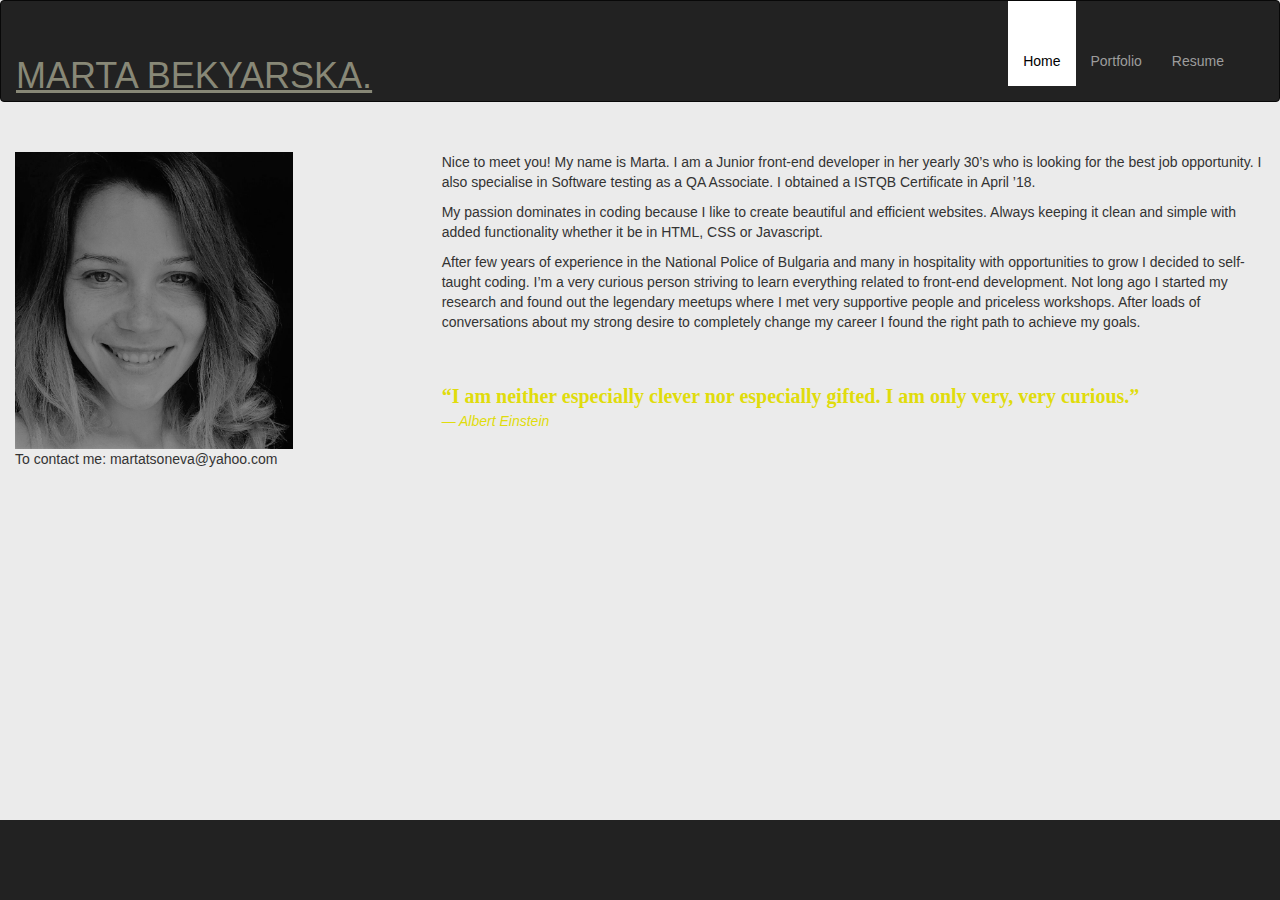
==== index.html @ 5a90fb38 "Position change applied to few elements on the home page" ====
<!DOCTYPE html>
<html>
<meta charset="UTF-8">
<head>
	<title>Welcome</title>
	<link rel="stylesheet" href="https://use.fontawesome.com/releases/v5.1.1/css/all.css" integrity="sha384-O8whS3fhG2OnA5Kas0Y9l3cfpmYjapjI0E4theH4iuMD+pLhbf6JI0jIMfYcK3yZ" crossorigin="anonymous">
	<meta http-equiv="X-UA-Compatible" content="IE=edge">
	<meta name="viewport" content="width=device-width, initial-scale=1">
	<link rel="stylesheet" href="https://maxcdn.bootstrapcdn.com/bootstrap/3.2.0/css/bootstrap.min.css">
	<link rel="stylesheet" type="text/css" href="style.css">
	<link rel="stylesheet" type="text/css" href="home.css">
	<link rel="stylesheet" href="https://maxcdn.bootstrapcdn.com/font-awesome/4.4.0/css/font-awesome.min.css">
	<link rel="stylesheet" href="https://cdnjs.cloudflare.com/ajax/libs/animate.css/3.5.2/animate.min.css">
	<link rel="shortcut icon" href="images/favicon.ico" type="image/x-icon">
	<nav class="navbar navbar-inverse">
		<div class="container-fluid">
			<div class="navbar-header">
				<h1 class="navbar-brand">MARTA BEKYARSKA.</h1>
			</div>
			<ul class="nav navbar-nav navbar-right">
				<li class="active"><a href="index.html">Home</a></li>
				<li><a href="portfolio.html" id="portfolio">Portfolio</a></li>
				<li><a href="CV_Marta Bekyarska_Tech.pdf" target="_blank" id="resume">Resume</a></li>
				<!--<li><a href="contactForm.html" id="contact">Contact</a></li>-->
			</ul>
		</div>
	</nav>
	
</head>
<body>
	<div class="sticker">
		<div class="container-fluid" id="frame">
			<div class="row">
				<div class="col-xs-4">
					<div class="shadow p-3 mb-5 bg-white rounded"></div>
					<img src= "images/me3.jpg" alt="myself" id="photo">
					<p id="email">To contact me: martatsoneva@yahoo.com</p>
				</div>
				<div class="col-xs-8" id="first_para_intro">
					<p>Nice to meet you! My name is Marta. I am a Junior front-end developer in her yearly 30’s who is looking for the best job opportunity. I also specialise in Software testing as a QA Associate. I obtained a ISTQB Certificate in April ’18.</p> 
					<p>My passion dominates in coding because I like to create beautiful and efficient websites. Always keeping it clean and simple with added functionality whether it be in HTML, CSS or Javascript.</p>
					<p id="last_para_intro">After few years of experience in the National Police of Bulgaria and many in hospitality with opportunities to grow I decided to self-taught coding. I’m a very curious person striving to learn everything related to front-end development. Not long ago I started my research and found out the legendary meetups where I met very supportive people and priceless workshops. After loads of conversations about my strong desire to completely change my career I found the right path to achieve my goals.</p> 

					<q>I am neither especially clever nor especially gifted. I am only very, very curious.</q><br>

					<p class="author">― Albert Einstein</p>

				</div>
			</div>
		</div>
	</div>

	<footer class="footer">
		<span class="links">
			<a href="https://github.com/MartaBekyarska" target="_blank"><i class="fab fa-github" id="github"></i></a>
			<a href="https://www.linkedin.com/in/marta-bekyarska-4280b7137/" target="_blank"><i class="fab fa-linkedin" id="linkedin"></i></a>
		</span>
	</footer>

</body>
</html>
---- style.css ----
body {
	/*background-image: url("images/tube.jpg");*/
	background-color: rgb(235, 235, 235);
	background-size: cover;
	background-repeat: no-repeat;
	font-family: Arial, Helvetica;
}

.navbar-brand {
	
	text-align: left;
	font-size: 25px;
	font-family: Georgia, Arial;
}


.nav {
	padding-top: 0px;
	padding-right: 40px;
	padding-left: 40px;

}

.navbar-inverse .navbar-nav>.active>a, 
.navbar-inverse .navbar-nav>.active>a:hover, 
.navbar-inverse .navbar-nav>.active>a:focus {
	padding-top: 50px;
	color: black;
	background-color: white;
}

.navbar-inverse .navbar-nav>li>a {
	padding-top: 50px;

}

.navbar-inverse .navbar-brand {
	color: #887;
	height: 100px;
	padding-bottom: 5px;
	padding-top: 55px;
	margin-top: 0px;
	margin-bottom: 0px;
	font-size: 36px;
	line-height: 40px;
	text-decoration: underline;
}

p {
	font-family: Georgia, sans-serif;
}

#github{
	color: black;
	font-size: 40px;
	padding-right: 10px;
}

#github:hover{
	opacity: 0.5;
}

#linkedin:hover{
	opacity: 0.5;
}

#linkedin {
	color: #0274B3;
	font-size: 40px;
	padding-left: 10px;

}
.links {
	display: block;
	justify-content: center;
	text-align: center;
	padding-top: 20px;
}

.footer  {
	background-color: #222;
	vertical-align: center;
	position: absolute;
	left: 0; 
	right: 0; 
	bottom: 0;
	height: 80px;
}
---- home.css ----
#home:hover {
	background-color: #fff;
}

#portfolio:hover {
	background-color: #000;
	color: black;
}

#resume:hover {
	background-color: #fff;
	color: white;
}
#contact:hover {
	background-color: #fff;
	color: black;
}
img {	
	margin-left: 0;
	margin-right: auto;
	margin-top: 30px;
	height: auto;
	width: 70%;
	/*box-shadow: 10px 10px 5px grey;*/
}
#first_para_intro {
	margin-top: 30px;
}
#last_para_intro {
	margin-bottom: 50px;
}
q {
	font-family: "Times", "Arial", sans-serif;
	font-size: 20px;
	font-weight: bold;
	color: #e0dc0b;

}

.author {
	font-style: italic;
	color: #e0dc0b;
}
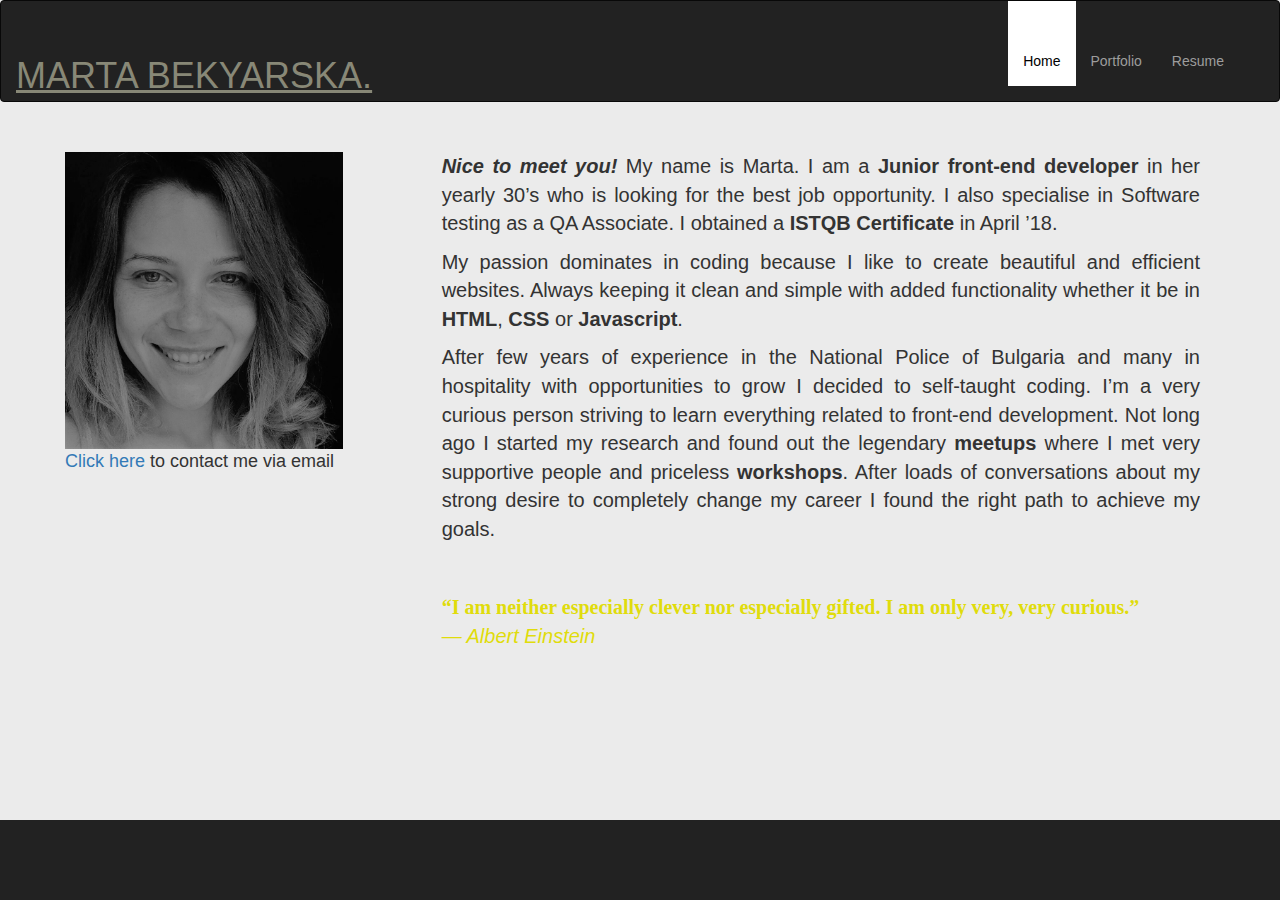
==== commit 17de4ce6: "Email address linked;Footer sticked to bottom" ====
--- a/index.html
+++ b/index.html
@@ -34,12 +34,12 @@
 				<div class="col-xs-4">
 					<div class="shadow p-3 mb-5 bg-white rounded"></div>
 					<img src= "images/me3.jpg" alt="myself" id="photo">
-					<p id="email">To contact me: martatsoneva@yahoo.com</p>
+					<p id="email"><a href="mailto:martatsoneva@yahoo.com">Click here</a> to contact me via email</p>
 				</div>
 				<div class="col-xs-8" id="first_para_intro">
-					<p>Nice to meet you! My name is Marta. I am a Junior front-end developer in her yearly 30’s who is looking for the best job opportunity. I also specialise in Software testing as a QA Associate. I obtained a ISTQB Certificate in April ’18.</p> 
-					<p>My passion dominates in coding because I like to create beautiful and efficient websites. Always keeping it clean and simple with added functionality whether it be in HTML, CSS or Javascript.</p>
-					<p id="last_para_intro">After few years of experience in the National Police of Bulgaria and many in hospitality with opportunities to grow I decided to self-taught coding. I’m a very curious person striving to learn everything related to front-end development. Not long ago I started my research and found out the legendary meetups where I met very supportive people and priceless workshops. After loads of conversations about my strong desire to completely change my career I found the right path to achieve my goals.</p> 
+					<p><span style="font-weight:bold;font-style:italic">Nice to meet you!</span> My name is Marta. I am a <span style="font-weight:bold">Junior front-end developer</span> in her yearly 30’s who is looking for the best job opportunity. I also specialise in Software testing as a QA Associate. I obtained a <span style="font-weight:bold">ISTQB Certificate</span> in April ’18.</p> 
+					<p>My passion dominates in coding because I like to create beautiful and efficient websites. Always keeping it clean and simple with added functionality whether it be in <span style="font-weight:bold">HTML</span>, <span style="font-weight:bold">CSS</span> or <span style="font-weight:bold">Javascript</span>.</p>
+					<p id="last_para_intro">After few years of experience in the National Police of Bulgaria and many in hospitality with opportunities to grow I decided to self-taught coding. I’m a very curious person striving to learn everything related to front-end development. Not long ago I started my research and found out the legendary <span style="font-weight:bold">meetups</span> where I met very supportive people and priceless <span style="font-weight:bold">workshops</span>. After loads of conversations about my strong desire to completely change my career I found the right path to achieve my goals.</p> 
 
 					<q>I am neither especially clever nor especially gifted. I am only very, very curious.</q><br>
 
--- a/style.css
+++ b/style.css
@@ -1,3 +1,8 @@
+html{
+  position:relative; 
+  min-height: 100%;
+}
+
 body {
 	/*background-image: url("images/tube.jpg");*/
 	background-color: rgb(235, 235, 235);
@@ -76,15 +81,17 @@
 	text-align: center;
 	padding-top: 20px;
 }
-
+.sticker {
+	padding-bottom: 100px;
+}
 .footer  {
 	background-color: #222;
-	vertical-align: center;
 	position: absolute;
 	left: 0; 
 	right: 0; 
 	bottom: 0;
 	height: 80px;
+
 }
 
 
--- a/home.css
+++ b/home.css
@@ -4,27 +4,34 @@
 
 #portfolio:hover {
 	background-color: #000;
-	color: black;
+	color: white;
 }
 
 #resume:hover {
 	background-color: #fff;
+	color: black;
+}
+#contact:hover {
+	background-color: #000;
 	color: white;
 }
-#contact:hover {
-	background-color: #fff;
-	color: black;
-}
 img {	
-	margin-left: 0;
+	margin-left: 50px;
 	margin-right: auto;
 	margin-top: 30px;
 	height: auto;
 	width: 70%;
 	/*box-shadow: 10px 10px 5px grey;*/
 }
+#email {
+	margin-left: 50px;
+	font-size: 18px;
+}
 #first_para_intro {
 	margin-top: 30px;
+	padding-right: 80px;
+	font-size: 20px;
+	text-align: justify;
 }
 #last_para_intro {
 	margin-bottom: 50px;
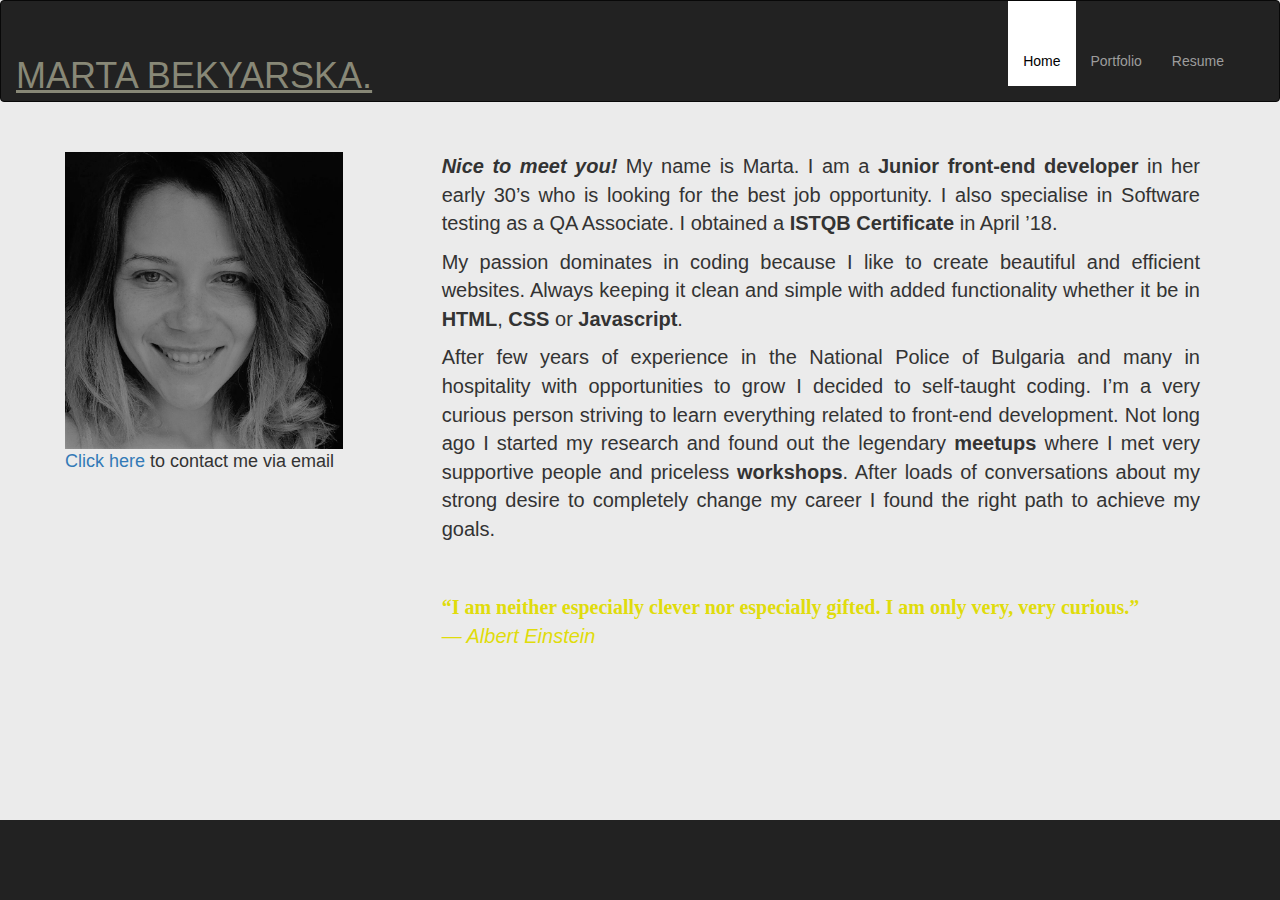
==== commit 2c29cc74: "Spelling corrected" ====
--- a/index.html
+++ b/index.html
@@ -37,7 +37,7 @@
 					<p id="email"><a href="mailto:martatsoneva@yahoo.com">Click here</a> to contact me via email</p>
 				</div>
 				<div class="col-xs-8" id="first_para_intro">
-					<p><span style="font-weight:bold;font-style:italic">Nice to meet you!</span> My name is Marta. I am a <span style="font-weight:bold">Junior front-end developer</span> in her yearly 30’s who is looking for the best job opportunity. I also specialise in Software testing as a QA Associate. I obtained a <span style="font-weight:bold">ISTQB Certificate</span> in April ’18.</p> 
+					<p><span style="font-weight:bold;font-style:italic">Nice to meet you!</span> My name is Marta. I am a <span style="font-weight:bold">Junior front-end developer</span> in her early 30’s who is looking for the best job opportunity. I also specialise in Software testing as a QA Associate. I obtained a <span style="font-weight:bold">ISTQB Certificate</span> in April ’18.</p> 
 					<p>My passion dominates in coding because I like to create beautiful and efficient websites. Always keeping it clean and simple with added functionality whether it be in <span style="font-weight:bold">HTML</span>, <span style="font-weight:bold">CSS</span> or <span style="font-weight:bold">Javascript</span>.</p>
 					<p id="last_para_intro">After few years of experience in the National Police of Bulgaria and many in hospitality with opportunities to grow I decided to self-taught coding. I’m a very curious person striving to learn everything related to front-end development. Not long ago I started my research and found out the legendary <span style="font-weight:bold">meetups</span> where I met very supportive people and priceless <span style="font-weight:bold">workshops</span>. After loads of conversations about my strong desire to completely change my career I found the right path to achieve my goals.</p> 
 
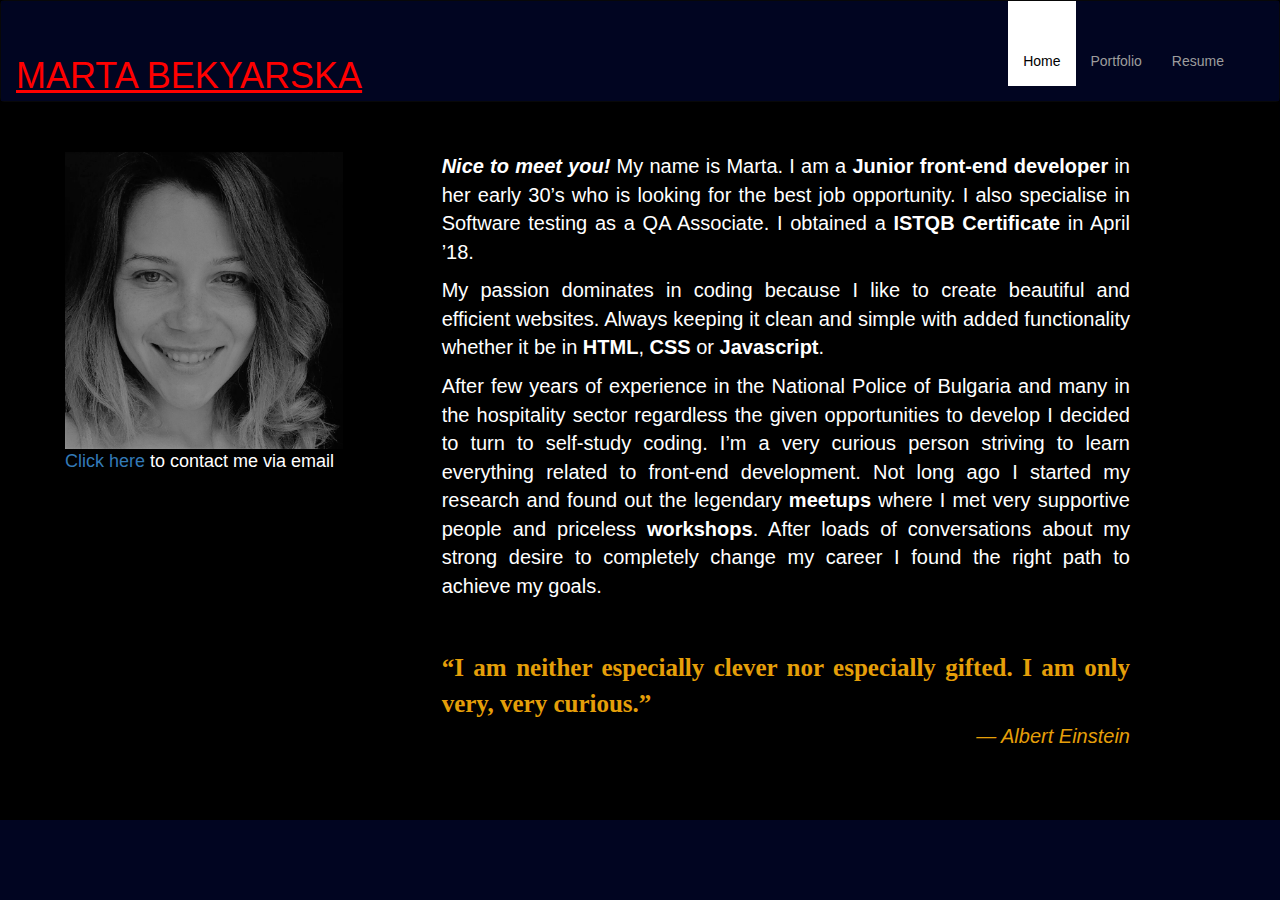
==== commit 4594772d: "Colours changed" ====
--- a/index.html
+++ b/index.html
@@ -1,8 +1,8 @@
 <!DOCTYPE html>
 <html>
 <meta charset="UTF-8">
-<head>
-	<title>Welcome</title>
+<meta name="viewport" content="width=device-width, initial-scale=1.0">
+
 	<link rel="stylesheet" href="https://use.fontawesome.com/releases/v5.1.1/css/all.css" integrity="sha384-O8whS3fhG2OnA5Kas0Y9l3cfpmYjapjI0E4theH4iuMD+pLhbf6JI0jIMfYcK3yZ" crossorigin="anonymous">
 	<meta http-equiv="X-UA-Compatible" content="IE=edge">
 	<meta name="viewport" content="width=device-width, initial-scale=1">
@@ -12,10 +12,12 @@
 	<link rel="stylesheet" href="https://maxcdn.bootstrapcdn.com/font-awesome/4.4.0/css/font-awesome.min.css">
 	<link rel="stylesheet" href="https://cdnjs.cloudflare.com/ajax/libs/animate.css/3.5.2/animate.min.css">
 	<link rel="shortcut icon" href="images/favicon.ico" type="image/x-icon">
+	<head>
+	<title>Welcome</title>
 	<nav class="navbar navbar-inverse">
-		<div class="container-fluid">
+		<div class="container-fluid" id="navigation">
 			<div class="navbar-header">
-				<h1 class="navbar-brand">MARTA BEKYARSKA.</h1>
+				<h1 class="navbar-brand">MARTA BEKYARSKA</h1>
 			</div>
 			<ul class="nav navbar-nav navbar-right">
 				<li class="active"><a href="index.html">Home</a></li>
@@ -34,12 +36,12 @@
 				<div class="col-xs-4">
 					<div class="shadow p-3 mb-5 bg-white rounded"></div>
 					<img src= "images/me3.jpg" alt="myself" id="photo">
-					<p id="email"><a href="mailto:martatsoneva@yahoo.com">Click here</a> to contact me via email</p>
+					<p id="email"><a href="mailto:martatsoneva@yahoo.com">Click here</a><span style="color: white"> to contact me via email</span></p>
 				</div>
 				<div class="col-xs-8" id="first_para_intro">
 					<p><span style="font-weight:bold;font-style:italic">Nice to meet you!</span> My name is Marta. I am a <span style="font-weight:bold">Junior front-end developer</span> in her early 30’s who is looking for the best job opportunity. I also specialise in Software testing as a QA Associate. I obtained a <span style="font-weight:bold">ISTQB Certificate</span> in April ’18.</p> 
 					<p>My passion dominates in coding because I like to create beautiful and efficient websites. Always keeping it clean and simple with added functionality whether it be in <span style="font-weight:bold">HTML</span>, <span style="font-weight:bold">CSS</span> or <span style="font-weight:bold">Javascript</span>.</p>
-					<p id="last_para_intro">After few years of experience in the National Police of Bulgaria and many in hospitality with opportunities to grow I decided to self-taught coding. I’m a very curious person striving to learn everything related to front-end development. Not long ago I started my research and found out the legendary <span style="font-weight:bold">meetups</span> where I met very supportive people and priceless <span style="font-weight:bold">workshops</span>. After loads of conversations about my strong desire to completely change my career I found the right path to achieve my goals.</p> 
+					<p id="last_para_intro">After few years of experience in the National Police of Bulgaria and many in the hospitality sector regardless the given opportunities to develop I decided to turn to self-study coding. I’m a very curious person striving to learn everything related to front-end development. Not long ago I started my research and found out the legendary <span style="font-weight:bold">meetups</span> where I met very supportive people and priceless <span style="font-weight:bold">workshops</span>. After loads of conversations about my strong desire to completely change my career I found the right path to achieve my goals.</p> 
 
 					<q>I am neither especially clever nor especially gifted. I am only very, very curious.</q><br>
 
--- a/style.css
+++ b/style.css
@@ -5,17 +5,20 @@
 
 body {
 	/*background-image: url("images/tube.jpg");*/
-	background-color: rgb(235, 235, 235);
+	background-color: black;
 	background-size: cover;
-	background-repeat: no-repeat;
+	/*background-repeat: no-repeat;*/
 	font-family: Arial, Helvetica;
 }
-
+#navigation {
+	background-color: #010521;
+}
 .navbar-brand {
 	
 	text-align: left;
 	font-size: 25px;
 	font-family: Georgia, Arial;
+	background-color: #010521;
 }
 
 
@@ -23,6 +26,7 @@
 	padding-top: 0px;
 	padding-right: 40px;
 	padding-left: 40px;
+
 
 }
 
@@ -36,11 +40,12 @@
 
 .navbar-inverse .navbar-nav>li>a {
 	padding-top: 50px;
+	background-color: #010521;
 
 }
 
 .navbar-inverse .navbar-brand {
-	color: #887;
+	color: red;
 	height: 100px;
 	padding-bottom: 5px;
 	padding-top: 55px;
@@ -49,6 +54,7 @@
 	font-size: 36px;
 	line-height: 40px;
 	text-decoration: underline;
+	background-color: #010521;
 }
 
 p {
@@ -85,7 +91,7 @@
 	padding-bottom: 100px;
 }
 .footer  {
-	background-color: #222;
+	background-color: #010521;
 	position: absolute;
 	left: 0; 
 	right: 0; 
--- a/home.css
+++ b/home.css
@@ -29,22 +29,24 @@
 }
 #first_para_intro {
 	margin-top: 30px;
-	padding-right: 80px;
+	padding-right: 150px;
 	font-size: 20px;
 	text-align: justify;
+	color: white;
 }
 #last_para_intro {
 	margin-bottom: 50px;
 }
 q {
 	font-family: "Times", "Arial", sans-serif;
-	font-size: 20px;
+	font-size: 25px;
 	font-weight: bold;
-	color: #e0dc0b;
+	color: #e59f09;
 
 }
 
 .author {
 	font-style: italic;
-	color: #e0dc0b;
+	color: #e59f09;
+	text-align: right;
 }
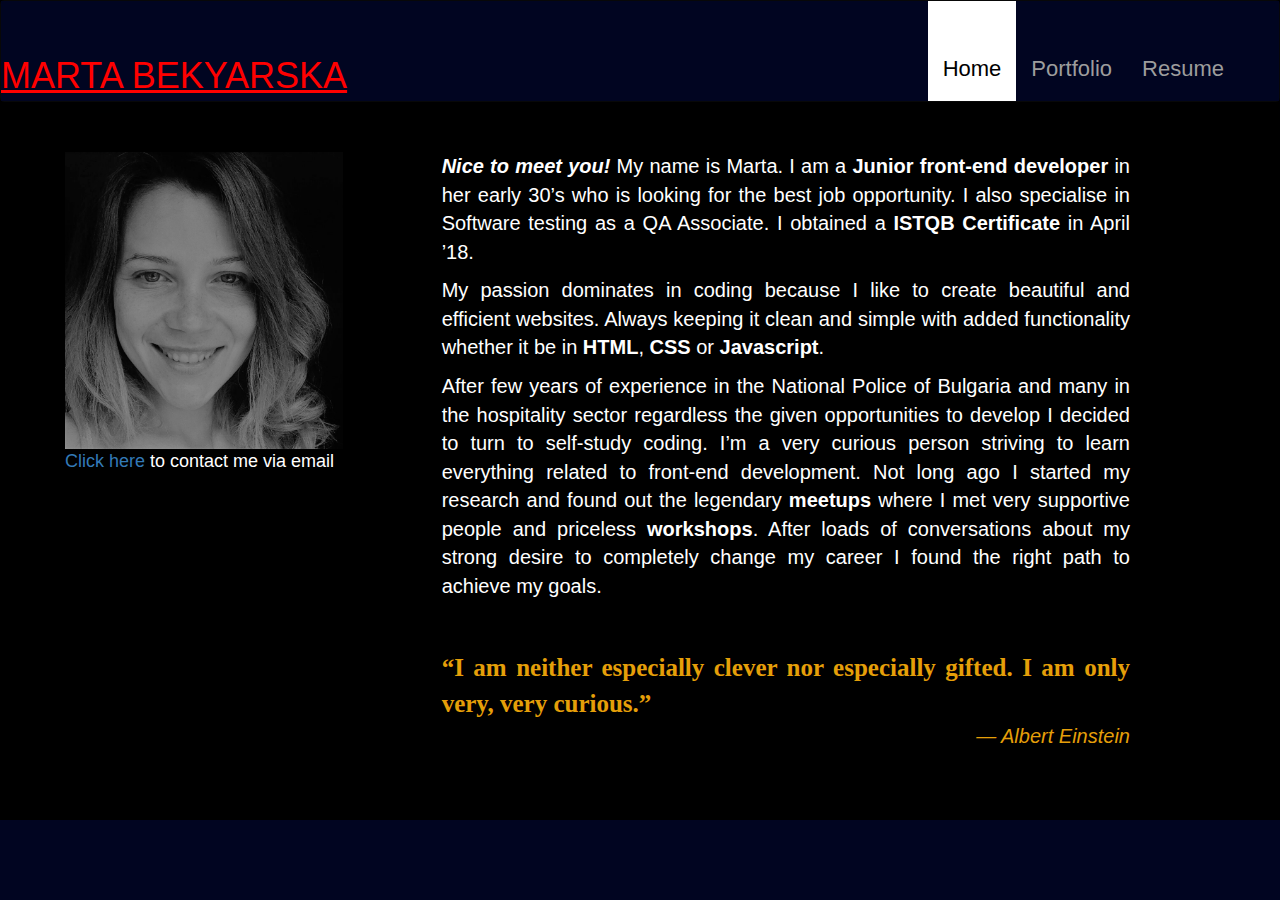
==== commit 463c7b5e: "Responsive design applied" ====
--- a/index.html
+++ b/index.html
@@ -1,5 +1,6 @@
 <!DOCTYPE html>
 <html>
+<head>
 <meta charset="UTF-8">
 <meta name="viewport" content="width=device-width, initial-scale=1.0">
 
@@ -12,7 +13,7 @@
 	<link rel="stylesheet" href="https://maxcdn.bootstrapcdn.com/font-awesome/4.4.0/css/font-awesome.min.css">
 	<link rel="stylesheet" href="https://cdnjs.cloudflare.com/ajax/libs/animate.css/3.5.2/animate.min.css">
 	<link rel="shortcut icon" href="images/favicon.ico" type="image/x-icon">
-	<head>
+	
 	<title>Welcome</title>
 	<nav class="navbar navbar-inverse">
 		<div class="container-fluid" id="navigation">
--- a/style.css
+++ b/style.css
@@ -7,7 +7,7 @@
 	/*background-image: url("images/tube.jpg");*/
 	background-color: black;
 	background-size: cover;
-	/*background-repeat: no-repeat;*/
+	background-repeat: no-repeat;
 	font-family: Arial, Helvetica;
 }
 #navigation {
@@ -23,11 +23,7 @@
 
 
 .nav {
-	padding-top: 0px;
-	padding-right: 40px;
-	padding-left: 40px;
-
-
+	padding: 0px 40px 0 40px;
 }
 
 .navbar-inverse .navbar-nav>.active>a, 
@@ -41,14 +37,15 @@
 .navbar-inverse .navbar-nav>li>a {
 	padding-top: 50px;
 	background-color: #010521;
+	font-size: 22px;
+	line-height: 35px;
 
 }
 
 .navbar-inverse .navbar-brand {
 	color: red;
 	height: 100px;
-	padding-bottom: 5px;
-	padding-top: 55px;
+	padding: 55px 0px 5px 0px;
 	margin-top: 0px;
 	margin-bottom: 0px;
 	font-size: 36px;
@@ -62,9 +59,9 @@
 }
 
 #github{
-	color: black;
+	color: white;
 	font-size: 40px;
-	padding-right: 10px;
+	padding: 0px 10px 0px 0px;
 }
 
 #github:hover{
@@ -99,9 +96,23 @@
 	height: 80px;
 
 }
+@media (max-width: 500px) {
+	.navbar-brand {
+		font-size: 13px;
+	}
+	.navbar-inverse .navbar-brand {
+	font-size: 18px;
+}
+	.nav {
+		display: block;
+		padding: 5px;
+	}
+	.navbar-inverse .navbar-nav>li>a {
+		font-size: 12px;
+	}
+}
 
 
 
 
 
-
--- a/home.css
+++ b/home.css
@@ -36,6 +36,7 @@
 }
 #last_para_intro {
 	margin-bottom: 50px;
+	font-size: 20px;
 }
 q {
 	font-family: "Times", "Arial", sans-serif;
@@ -50,3 +51,18 @@
 	color: #e59f09;
 	text-align: right;
 }
+
+@media (max-width: 500px) {
+	img {
+		width: 35%;
+	}
+	#first_para_intro {
+		font-size: 10px;
+	}
+	#last_para_intro {
+		font-size: 10px;
+	}
+	q {
+		font-size: 13px;
+	}
+}
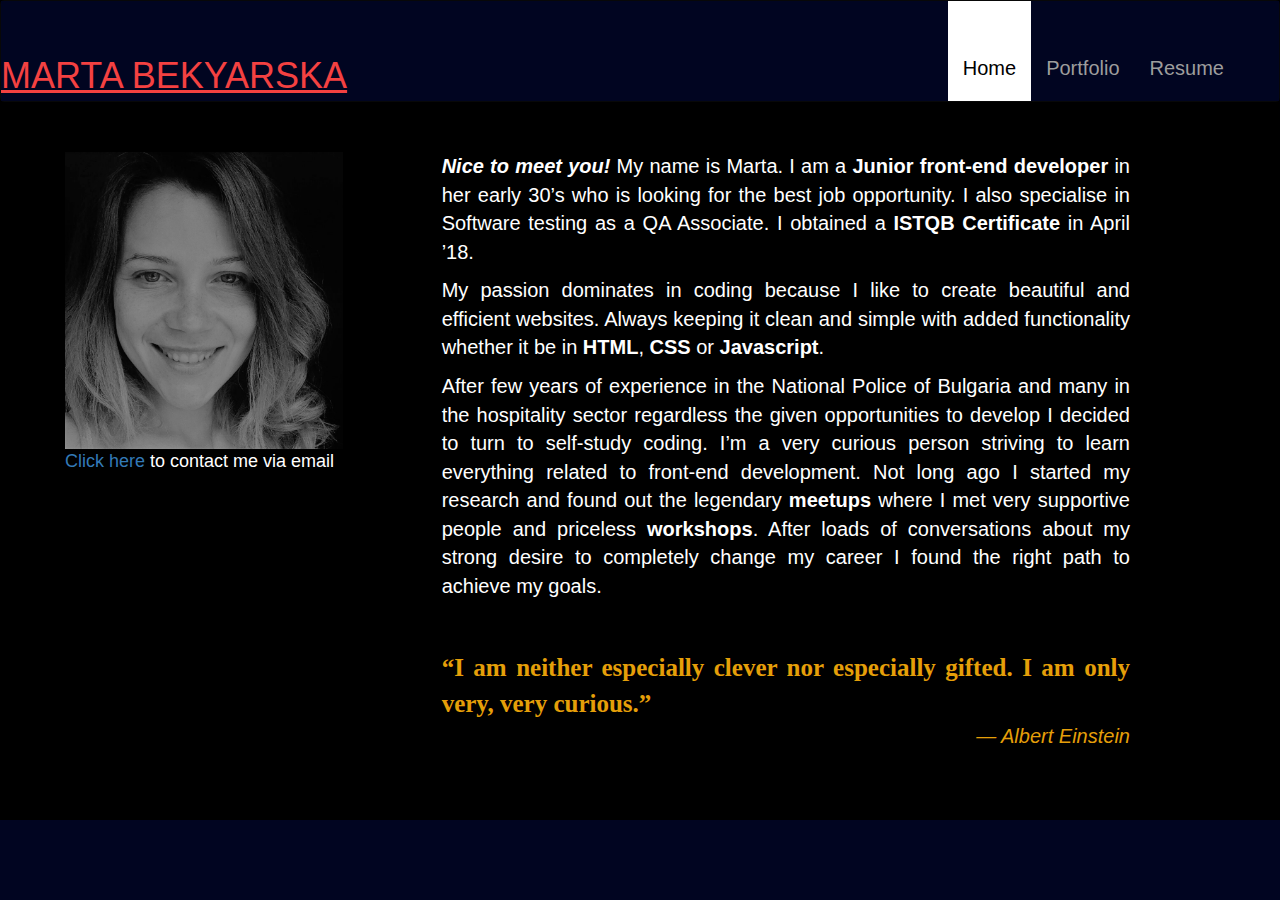
==== commit 7b338825: "Colour for logo changed;Font-size of nav buttons changed" ====
--- a/index.html
+++ b/index.html
@@ -40,9 +40,10 @@
 					<p id="email"><a href="mailto:martatsoneva@yahoo.com">Click here</a><span style="color: white"> to contact me via email</span></p>
 				</div>
 				<div class="col-xs-8" id="first_para_intro">
+					<article>
 					<p><span style="font-weight:bold;font-style:italic">Nice to meet you!</span> My name is Marta. I am a <span style="font-weight:bold">Junior front-end developer</span> in her early 30’s who is looking for the best job opportunity. I also specialise in Software testing as a QA Associate. I obtained a <span style="font-weight:bold">ISTQB Certificate</span> in April ’18.</p> 
 					<p>My passion dominates in coding because I like to create beautiful and efficient websites. Always keeping it clean and simple with added functionality whether it be in <span style="font-weight:bold">HTML</span>, <span style="font-weight:bold">CSS</span> or <span style="font-weight:bold">Javascript</span>.</p>
-					<p id="last_para_intro">After few years of experience in the National Police of Bulgaria and many in the hospitality sector regardless the given opportunities to develop I decided to turn to self-study coding. I’m a very curious person striving to learn everything related to front-end development. Not long ago I started my research and found out the legendary <span style="font-weight:bold">meetups</span> where I met very supportive people and priceless <span style="font-weight:bold">workshops</span>. After loads of conversations about my strong desire to completely change my career I found the right path to achieve my goals.</p> 
+					<p id="last_para_intro">After few years of experience in the National Police of Bulgaria and many in the hospitality sector regardless the given opportunities to develop I decided to turn to self-study coding. I’m a very curious person striving to learn everything related to front-end development. Not long ago I started my research and found out the legendary <span style="font-weight:bold">meetups</span> where I met very supportive people and priceless <span style="font-weight:bold">workshops</span>. After loads of conversations about my strong desire to completely change my career I found the right path to achieve my goals.</p></article>
 
 					<q>I am neither especially clever nor especially gifted. I am only very, very curious.</q><br>
 
--- a/style.css
+++ b/style.css
@@ -37,13 +37,13 @@
 .navbar-inverse .navbar-nav>li>a {
 	padding-top: 50px;
 	background-color: #010521;
-	font-size: 22px;
+	font-size: 20px;
 	line-height: 35px;
 
 }
 
 .navbar-inverse .navbar-brand {
-	color: red;
+	color: #f44141;
 	height: 100px;
 	padding: 55px 0px 5px 0px;
 	margin-top: 0px;
@@ -110,6 +110,9 @@
 	.navbar-inverse .navbar-nav>li>a {
 		font-size: 12px;
 	}
+	#navigation {
+		display: block;
+	}
 }
 
 
--- a/home.css
+++ b/home.css
@@ -56,6 +56,7 @@
 	img {
 		width: 35%;
 	}
+
 	#first_para_intro {
 		font-size: 10px;
 	}
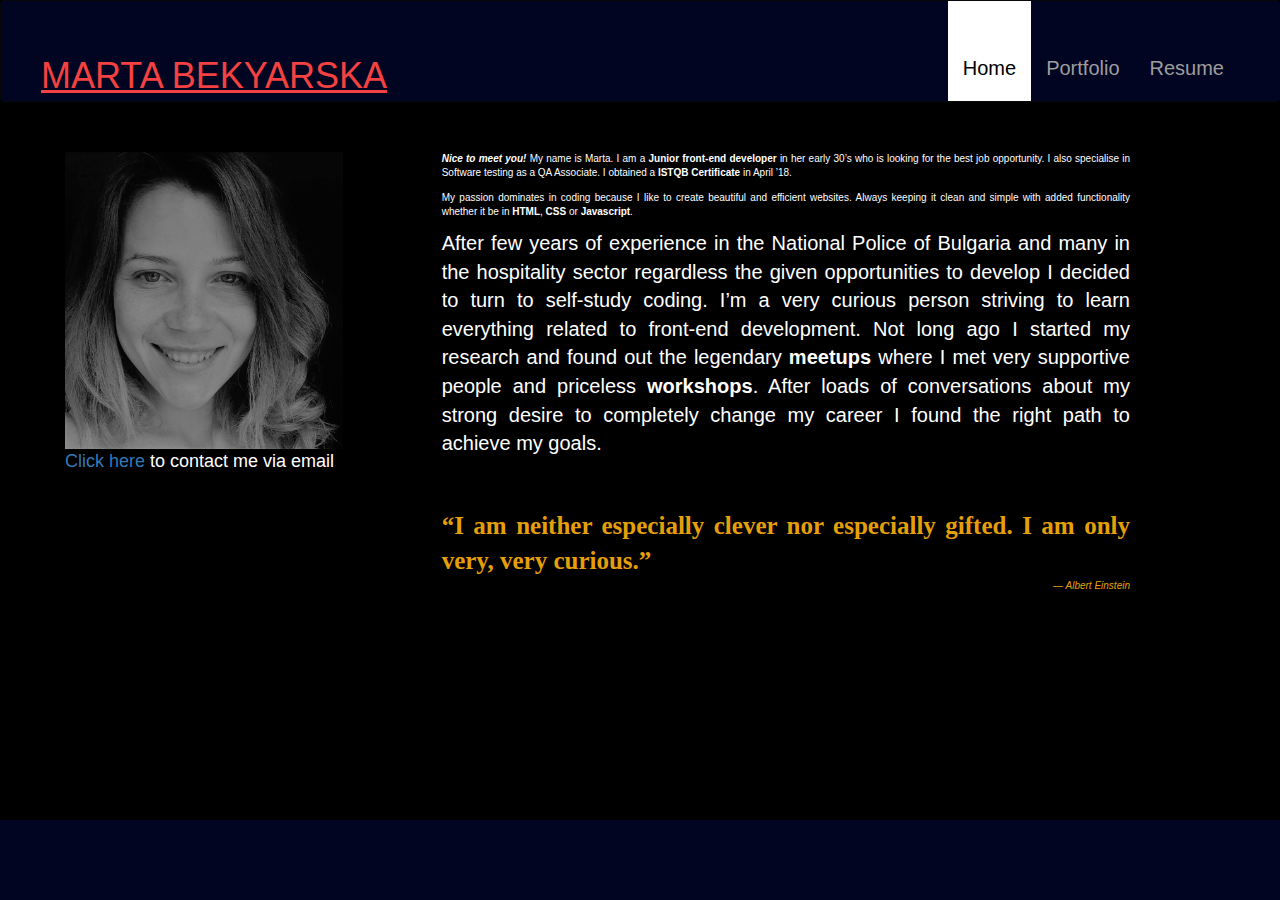
==== commit 09480e5d: "google verification added" ====
--- a/index.html
+++ b/index.html
@@ -1,9 +1,8 @@
 <!DOCTYPE html>
 <html>
 <head>
-<meta charset="UTF-8">
-<meta name="viewport" content="width=device-width, initial-scale=1.0">
-
+	<meta charset="UTF-8">
+	<meta name="viewport" content="width=device-width, initial-scale=1.0">
 	<link rel="stylesheet" href="https://use.fontawesome.com/releases/v5.1.1/css/all.css" integrity="sha384-O8whS3fhG2OnA5Kas0Y9l3cfpmYjapjI0E4theH4iuMD+pLhbf6JI0jIMfYcK3yZ" crossorigin="anonymous">
 	<meta http-equiv="X-UA-Compatible" content="IE=edge">
 	<meta name="viewport" content="width=device-width, initial-scale=1">
@@ -13,23 +12,23 @@
 	<link rel="stylesheet" href="https://maxcdn.bootstrapcdn.com/font-awesome/4.4.0/css/font-awesome.min.css">
 	<link rel="stylesheet" href="https://cdnjs.cloudflare.com/ajax/libs/animate.css/3.5.2/animate.min.css">
 	<link rel="shortcut icon" href="images/favicon.ico" type="image/x-icon">
-	
 	<title>Welcome</title>
+</head>
+<header>
 	<nav class="navbar navbar-inverse">
 		<div class="container-fluid" id="navigation">
 			<div class="navbar-header">
 				<h1 class="navbar-brand">MARTA BEKYARSKA</h1>
 			</div>
 			<ul class="nav navbar-nav navbar-right">
-				<li class="active"><a href="index.html">Home</a></li>
+				<li class="active"><a href="index.html" id="home">Home</a></li>
 				<li><a href="portfolio.html" id="portfolio">Portfolio</a></li>
 				<li><a href="CV_Marta Bekyarska_Tech.pdf" target="_blank" id="resume">Resume</a></li>
 				<!--<li><a href="contactForm.html" id="contact">Contact</a></li>-->
 			</ul>
 		</div>
 	</nav>
-	
-</head>
+</header>
 <body>
 	<div class="sticker">
 		<div class="container-fluid" id="frame">
@@ -37,29 +36,28 @@
 				<div class="col-xs-4">
 					<div class="shadow p-3 mb-5 bg-white rounded"></div>
 					<img src= "images/me3.jpg" alt="myself" id="photo">
+					<div class="to-contact">
 					<p id="email"><a href="mailto:martatsoneva@yahoo.com">Click here</a><span style="color: white"> to contact me via email</span></p>
+				</div>
 				</div>
 				<div class="col-xs-8" id="first_para_intro">
 					<article>
-					<p><span style="font-weight:bold;font-style:italic">Nice to meet you!</span> My name is Marta. I am a <span style="font-weight:bold">Junior front-end developer</span> in her early 30’s who is looking for the best job opportunity. I also specialise in Software testing as a QA Associate. I obtained a <span style="font-weight:bold">ISTQB Certificate</span> in April ’18.</p> 
-					<p>My passion dominates in coding because I like to create beautiful and efficient websites. Always keeping it clean and simple with added functionality whether it be in <span style="font-weight:bold">HTML</span>, <span style="font-weight:bold">CSS</span> or <span style="font-weight:bold">Javascript</span>.</p>
-					<p id="last_para_intro">After few years of experience in the National Police of Bulgaria and many in the hospitality sector regardless the given opportunities to develop I decided to turn to self-study coding. I’m a very curious person striving to learn everything related to front-end development. Not long ago I started my research and found out the legendary <span style="font-weight:bold">meetups</span> where I met very supportive people and priceless <span style="font-weight:bold">workshops</span>. After loads of conversations about my strong desire to completely change my career I found the right path to achieve my goals.</p></article>
+						<p><span style="font-weight:bold;font-style:italic">Nice to meet you!</span> My name is Marta. I am a <span style="font-weight:bold">Junior front-end developer</span> in her early 30’s who is looking for the best job opportunity. I also specialise in Software testing as a QA Associate. I obtained a <span style="font-weight:bold">ISTQB Certificate</span> in April ’18.</p> 
+						<p>My passion dominates in coding because I like to create beautiful and efficient websites. Always keeping it clean and simple with added functionality whether it be in <span style="font-weight:bold">HTML</span>, <span style="font-weight:bold">CSS</span> or <span style="font-weight:bold">Javascript</span>.</p>
+						<p id="last_para_intro">After few years of experience in the National Police of Bulgaria and many in the hospitality sector regardless the given opportunities to develop I decided to turn to self-study coding. I’m a very curious person striving to learn everything related to front-end development. Not long ago I started my research and found out the legendary <span style="font-weight:bold">meetups</span> where I met very supportive people and priceless <span style="font-weight:bold">workshops</span>. After loads of conversations about my strong desire to completely change my career I found the right path to achieve my goals.</p></article>
 
-					<q>I am neither especially clever nor especially gifted. I am only very, very curious.</q><br>
+						<q>I am neither especially clever nor especially gifted. I am only very, very curious.</q><br>
 
-					<p class="author">― Albert Einstein</p>
-
+						<p class="author">― Albert Einstein</p>
+					</div>
 				</div>
 			</div>
 		</div>
-	</div>
-
-	<footer class="footer">
-		<span class="links">
-			<a href="https://github.com/MartaBekyarska" target="_blank"><i class="fab fa-github" id="github"></i></a>
-			<a href="https://www.linkedin.com/in/marta-bekyarska-4280b7137/" target="_blank"><i class="fab fa-linkedin" id="linkedin"></i></a>
-		</span>
-	</footer>
-
-</body>
-</html>+		<footer class="footer">
+			<span class="links">
+				<a href="https://github.com/MartaBekyarska" target="_blank"><i class="fab fa-github" id="github"></i></a>
+				<a href="https://www.linkedin.com/in/marta-bekyarska-4280b7137/" target="_blank"><i class="fab fa-linkedin" id="linkedin"></i></a>
+			</span>
+		</footer>
+	</body>
+	</html>--- a/style.css
+++ b/style.css
@@ -1,17 +1,21 @@
 html{
-  position:relative; 
-  min-height: 100%;
+
+	position: relative; 
+	min-height: 100%;
+
 }
 
 body {
-	/*background-image: url("images/tube.jpg");*/
+
 	background-color: black;
 	background-size: cover;
 	background-repeat: no-repeat;
 	font-family: Arial, Helvetica;
 }
 #navigation {
+
 	background-color: #010521;
+
 }
 .navbar-brand {
 	
@@ -23,18 +27,23 @@
 
 
 .nav {
+
 	padding: 0px 40px 0 40px;
+
 }
 
 .navbar-inverse .navbar-nav>.active>a, 
 .navbar-inverse .navbar-nav>.active>a:hover, 
 .navbar-inverse .navbar-nav>.active>a:focus {
+
 	padding-top: 50px;
 	color: black;
 	background-color: white;
+
 }
 
 .navbar-inverse .navbar-nav>li>a {
+
 	padding-top: 50px;
 	background-color: #010521;
 	font-size: 20px;
@@ -43,25 +52,31 @@
 }
 
 .navbar-inverse .navbar-brand {
+
 	color: #f44141;
 	height: 100px;
-	padding: 55px 0px 5px 0px;
+	padding: 55px 0px 5px 40px;
 	margin-top: 0px;
 	margin-bottom: 0px;
 	font-size: 36px;
 	line-height: 40px;
 	text-decoration: underline;
 	background-color: #010521;
+
 }
 
 p {
+
 	font-family: Georgia, sans-serif;
+
 }
 
 #github{
+
 	color: white;
 	font-size: 40px;
 	padding: 0px 10px 0px 0px;
+
 }
 
 #github:hover{
@@ -69,25 +84,32 @@
 }
 
 #linkedin:hover{
+
 	opacity: 0.5;
 }
 
 #linkedin {
+
 	color: #0274B3;
 	font-size: 40px;
 	padding-left: 10px;
 
 }
 .links {
+
 	display: block;
 	justify-content: center;
 	text-align: center;
 	padding-top: 20px;
+
 }
 .sticker {
+
 	padding-bottom: 100px;
+
 }
 .footer  {
+
 	background-color: #010521;
 	position: absolute;
 	left: 0; 
@@ -97,21 +119,36 @@
 
 }
 @media (max-width: 500px) {
+
+
+	.navbar-inverse .navbar-nav>li>a {
+
+		padding-top: 0;
+
+	}
 	.navbar-brand {
-		font-size: 13px;
+		
+		font-size: 25px;
+		width: 60vw;
+
 	}
-	.navbar-inverse .navbar-brand {
-	font-size: 18px;
-}
 	.nav {
+		
 		display: block;
-		padding: 5px;
+
 	}
 	.navbar-inverse .navbar-nav>li>a {
-		font-size: 12px;
+
+		font-size: 15px;
+
 	}
 	#navigation {
+
 		display: block;
+
+	}
+	#home {
+		padding-top: 20px;
 	}
 }
 
--- a/home.css
+++ b/home.css
@@ -30,7 +30,7 @@
 #first_para_intro {
 	margin-top: 30px;
 	padding-right: 150px;
-	font-size: 20px;
+	font-size: 10px;
 	text-align: justify;
 	color: white;
 }
@@ -54,16 +54,24 @@
 
 @media (max-width: 500px) {
 	img {
-		width: 35%;
+		display: block;
+		width: 50vw;
 	}
 
 	#first_para_intro {
 		font-size: 10px;
+		width: 100vw;
 	}
 	#last_para_intro {
 		font-size: 10px;
+		width: 100vw;
 	}
 	q {
-		font-size: 13px;
+		font-size: 8px;
+		width: 100vw;
+	}
+	.to-contact {
+		font-size: 8px;
+		width: 40vw;
 	}
 }
